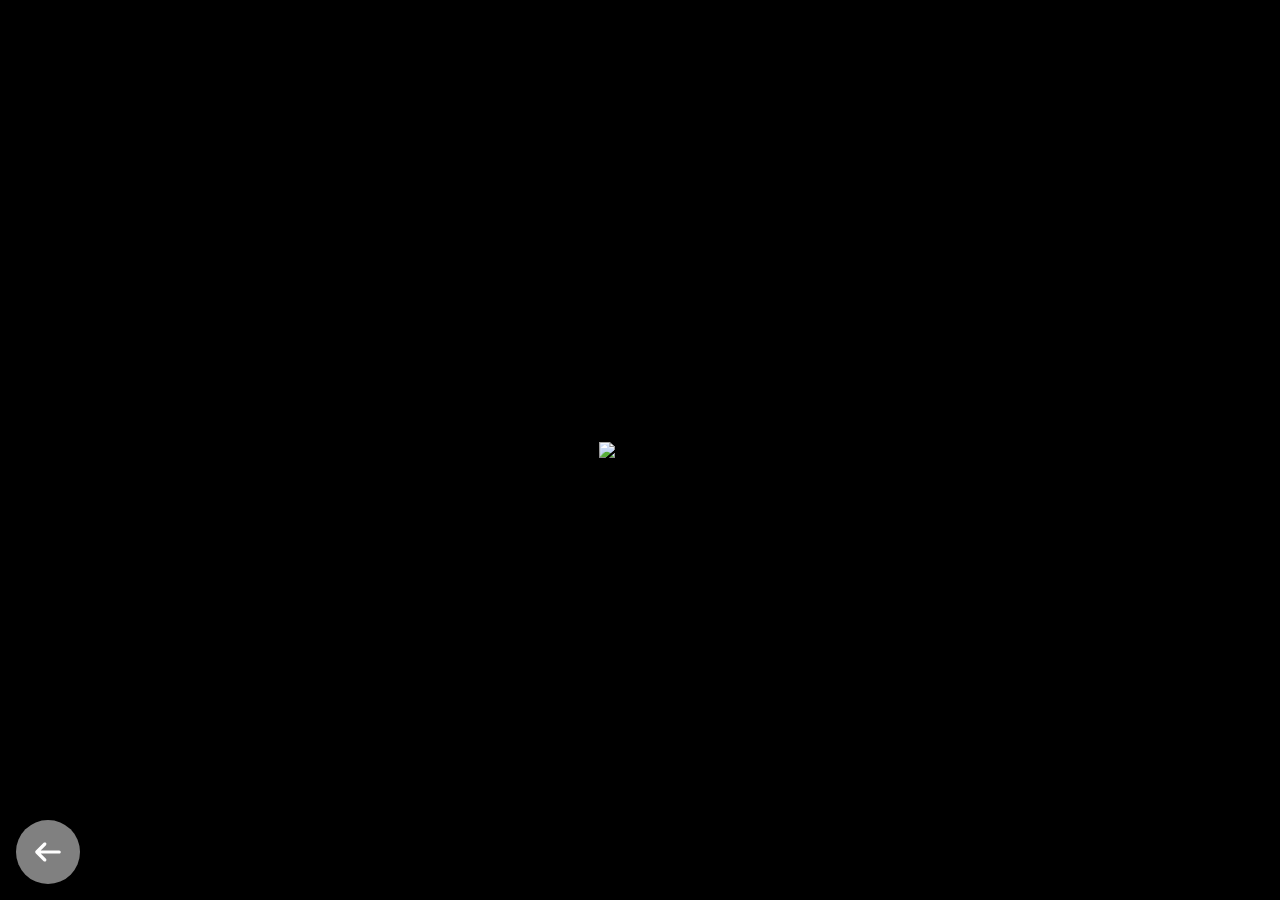
==== app.html @ 99253683 "Add files via upload" ====
<!DOCTYPE html>
<html lang="en">

<head>
    <meta charset="UTF-8">
    <meta name="viewport" content="width=device-width, initial-scale=1.0">
    <link rel="stylesheet" href="phosphorus.css">
    <title>app</title>
    <style>
        html,
        body {
            display: flex;
            justify-content: center;
            align-items: center;
            align-content: center;
            height: 100%;
            width: 100%;
            margin: 0;
            padding: 0;
            border: none;
            outline: none;
            overflow: hidden;
            background-color: black;
        }

        iframe {
            margin: 0;
            padding: 0;
            border: none;
            outline: none;
            display: flex;
            justify-content: center;
            align-items: center;
            align-content: center;
            height: 99%;
            width: 90%;
            max-width: 130vh;
        }
        iframe * {
            user-select: none !important;
            -webkit-user-drag: none !important;
            display: flex;
            justify-content: center;
            align-items: center;
        }

        * {
            user-select: none !important;
            -webkit-user-drag: none !important;
        }

        #exit-btn {
            fill: white;
            background-color: gray;
            width: 4rem;
            height: 4rem;
            display: flex;
            justify-content: center;
            align-items: center;
            align-content: center;
            border-radius: 50%;
            position: fixed;
            bottom: 1rem;
            left: 1rem;
            cursor: pointer;
            transition: all 0.3s;
        }

        #exit-btn:hover {
            background-color: rgb(83, 83, 83);
        }

        #exit-btn svg {
            display: flex;
            flex-direction: column;
            height: 2rem;
            width: 2rem;
        }

        #fade {
            position: fixed;
            inset: 0;
            background: black;
            z-index: 9999;
            opacity: 1;
            pointer-events: none;
            transition: opacity 1s ease;
        }

        #fade.fade-out {
            opacity: 0;
        }
    </style>
    <title>Document</title>
</head>

<body>
    <div id="fade"></div>
    <div id="exit-btn">
        <svg xmlns="http://www.w3.org/2000/svg"
            viewBox="0 0 640 640"><!--!Font Awesome Free v7.3.1 by @fontawesome - https://fontawesome.com License - https://fontawesome.com/license/free Copyright 2026 Fonticons, Inc.-->
            <path
                d="M73.4 297.4C60.9 309.9 60.9 330.2 73.4 342.7L233.4 502.7C245.9 515.2 266.2 515.2 278.7 502.7C291.2 490.2 291.2 469.9 278.7 457.4L173.3 352L544 352C561.7 352 576 337.7 576 320C576 302.3 561.7 288 544 288L173.3 288L278.7 182.6C291.2 170.1 291.2 149.8 278.7 137.3C266.2 124.8 245.9 124.8 233.4 137.3L73.4 297.3z" />
        </svg>
    </div>
    <iframe id="game-frame" src="embed.html?project_url=mod/mod.sb3&auto-start=true&light-content=false" allowfullscreen="true"
        allowtransparency="true" style="border:none;">
    </iframe>
    <script src="phosphorus.dist.js"></script>
</body>

</html>
<script>
    const exitBtn = document.getElementById('exit-btn');
    const gameFrame = document.getElementById('game-frame');

    exitBtn.addEventListener('click', function () {
        window.location.href = 'index.html';
    });
    window.addEventListener("load", () => {
        const fade = document.getElementById("fade");
        fade.classList.add("fade-out");
        fade.addEventListener("transitionend", () => {
            fade.remove();
        });
    });

    // ---- Interface size: applies the value saved from the config menu
    // (index.html), respecting the same min/max limits calculated from
    // screen size. ----
    const UI_SIZE_DEFAULT = 100;

    function getSizeLimits() {
        const width = window.innerWidth;

        let min = 70;
        let max = 150;

        if (width <= 400) {
            min = 50;
            max = 110;
        } else if (width <= 700) {
            min = 60;
            max = 130;
        } else if (width <= 1100) {
            min = 70;
            max = 150;
        } else {
            min = 70;
            max = 180;
        }

        return { min, max };
    }

    function applyInterfaceSize(percentage) {
        document.documentElement.style.fontSize = percentage + "%";
    }

    function loadInterfaceSize() {
        const saved = localStorage.getItem("uiSize");
        const { min, max } = getSizeLimits();
        let percentage = saved ? parseInt(saved, 10) : UI_SIZE_DEFAULT;
        percentage = Math.min(Math.max(percentage, min), max);
        applyInterfaceSize(percentage);
    }

    loadInterfaceSize();

    // Re-adjust if the screen changes size (rotation, window resize).
    let resizeTimeout;
    window.addEventListener("resize", () => {
        clearTimeout(resizeTimeout);
        resizeTimeout = setTimeout(loadInterfaceSize, 200);
    });

    // If the user goes back to index.html, changes the size there, and
    // returns to app.html without a full page reload (e.g. future SPA
    // navigation), this would pick up the change. Since navigation today
    // is a normal link, the value always comes in correctly from
    // localStorage on the load above; but we also listen for "storage"
    // to cover opening the game in another tab while tweaking the size
    // in the menu tab.
    window.addEventListener("storage", (e) => {
        if (e.key === "uiSize") {
            loadInterfaceSize();
        }
    });

    // ---- Dark mode: reads the theme saved by the config menu and applies
    // it to the background, then sends it to embed.html as soon as it
    // reports that it has loaded. ----
    function isDarkMode() {
        return localStorage.getItem("tema") !== "light";
    }

    function sendThemeToEmbed() {
        if (gameFrame && gameFrame.contentWindow) {
            gameFrame.contentWindow.postMessage(
                { type: "theme-change", dark: isDarkMode() },
                "*"
            );
        }
    }

    // embed.html sends a "hello" message as soon as the player
    // initializes, and "load" when the project finishes loading. We send
    // the theme at both points to make sure the sprite already exists
    // by the time the message arrives (the costume can only be swapped
    // after the project has loaded).
    window.addEventListener('message', function (e) {
        const data = e.data;
        if (!data || !data.type) return;
        if (data.type === 'hello' || data.type === 'load') {
            sendThemeToEmbed();
        }
    });

    function applyThemeColors(colors) {
        if (!colors) return;
        document.documentElement.style.backgroundColor = colors.appBackgroundColor;
        document.body.style.backgroundColor = colors.appBackgroundColor;
        const fade = document.getElementById("fade");
        if (fade) fade.style.background = colors.appBackgroundColor;
    }

    // Load app-colors.json and apply the app's background color for the
    // current theme (dark/light).
    fetch('mod/app-colors.json').then(function (r) {
        return r.ok ? r.json() : null;
    }).then(function (data) {
        if (!data) return;
        const key = isDarkMode() ? "dark" : "light";
        // Supports both the new format ({dark:{...}, light:{...}}) and
        // the old one (flat object), so it doesn't break if the json
        // hasn't been updated yet.
        const colors = data[key] || data;
        applyThemeColors(colors);
    }).catch(function () {
        // app-colors.json missing or invalid: keep the default background.
    });
</script>
---- phosphorus.css ----
.forkphorus-root {
  position: relative;
  font-family: "Helvetica Neue", "Helvetica", "Arial", sans-serif;
  width: 480px;
  height: 360px;
  font-size: 10px;
  background-color: #fff;
  color: black;
  overflow: hidden;
  user-select: none;
  color-scheme: light;
}

.forkphorus-root > * {
  position: absolute;
  left: 0;
  top: 0;
  transform: translateZ(0);
  width: 100%;
  height: 100%;
}

/* Scratch 2 fonts */
@font-face {
  font-family: "Donegal One";
  src: url("fonts/DonegalOne-Regular.woff2") format("woff2");
}
@font-face {
  font-family: "Gloria Hallelujah";
  src: url("fonts/GloriaHallelujah.woff2") format("woff2");
}
@font-face {
  font-family: "Mystery Quest";
  src: url("fonts/MysteryQuest-Regular.woff2") format("woff2");
}
@font-face {
  font-family: "Permanent Marker";
  src: url("fonts/PermanentMarker.woff2") format("woff2");
}
@font-face {
  font-family: "Scratch";
  src: url("fonts/ScratchSavers_b2.woff2") format("woff2");
}

/* Scratch 3 Variable Watchers */
.s3-watcher-container {
  position: absolute;
  top: 0;
  left: 0;
  color: rgb(87, 94, 117);
  border: 0.1em solid rgba(0, 0, 0, 0.15);
  border-radius: 0.25em;
  display: flex;
  flex-direction: column;
  background: hsl(215, 100%, 95%);
  pointer-events: auto;
  line-height: 1.25;
}
.s3-watcher-container > * {
  font-size: 1.2em;
}
.s3-watcher-row {
  display: flex;
  flex-direction: row;
}
.s3-watcher-label {
  font-weight: bold;
  text-align: center;
  margin: 0 5px;
}
.s3-watcher-value {
  color: white;
  text-align: center;
}
.s3-watcher-container .s3-watcher-value {
  /* fallback color */
  background-color: rgb(15, 189, 140);
}
.s3-watcher-container[data-opcode^="data_"] .s3-watcher-value {
  background-color: rgb(255, 140, 26);
}
.s3-watcher-container[data-opcode^="sensing_"] .s3-watcher-value {
  background-color: rgb(92, 177, 214);
}
.s3-watcher-container[data-opcode^="motion_"] .s3-watcher-value {
  background-color: rgb(76, 151, 255);
}
.s3-watcher-container[data-opcode^="looks_"] .s3-watcher-value {
  background-color: rgb(153, 102, 255);
}
.s3-watcher-container[data-opcode^="sound_"] .s3-watcher-value {
  background-color: rgb(207, 99, 207);
}
/* Normal watcher */
.s3-watcher-container-normal {
  padding: 3px;
}
.s3-watcher-row-normal .s3-watcher-value {
  border-radius: 0.25em;
  padding: 0 0.2px;
  margin: 0 0.5em;
  min-width: 4em;
}
/* Slider Watcher (uses normal) */
.s3-watcher-row-slider input[type="range"] {
  margin: 0;
  width: 100%;
}
/* Large watcher */
.s3-watcher-large .s3-watcher-value {
  border-radius: inherit;
  font-size: 1.6em;
  min-height: 1.4em;
  min-width: 3em;
}

/* Scratch 3 list watchers */
.s3-list-container {
  position: absolute;
  color: rgb(87, 94, 117);
  top: 0;
  left: 0;
  display: flex;
  flex-direction: column;
  background-color: hsla(215, 100%, 95%, 1);
  border: 0.1em solid rgba(0, 0, 0, 0.15);
  border-radius: 0.25em;
  pointer-events: none;
  line-height: 1.5;
}
.s3-list-content {
  text-align: center;
  width: 100%;
  flex: 1;
  overflow-y: auto;
  pointer-events: auto;
  /* reset any scrollbar color changes */
  scrollbar-color: auto;
}
.s3-list-content:empty::after {
  content: "(empty)";
  text-align: center;
}
.s3-list-rows {
  position: relative;
  width: 100%;
  height: 100%;
  overflow-x: hidden;
  overflow-y: scroll;
  contain: layout;
}
.s3-list-endpoint {
  position: absolute;
  width: 1px;
  height: 1px;
  will-change: transform;
  contain: layout;
}
.s3-list-row {
  position: absolute;
  display: flex;
  flex-direction: row;
  width: 100%;
  text-align: left;
  align-items: center;
  will-change: transform;
  contain: layout;
}
.s3-list-index, .s3-list-value {
  margin: 0 3px;
}
.s3-list-index {
  font-weight: bold;
  pointer-events: none;
}
.s3-list-value {
  background-color: rgb(252, 102, 44);
  border: 1px solid rgba(0, 0, 0, 0.15);
  border-radius: 0.25em;
  flex: 1;
  color: #fff;
  padding: 1px 5px;
  min-height: 1.5em;
  overflow: hidden;
  text-overflow: ellipsis;
  user-select: text;
  white-space: pre;
}
.s3-list-top-label, .s3-list-bottom-label {
  padding: 3px;
  text-align: center;
  font-weight: bold;
  background-color: #fff;
}
.s3-list-top-label {
  border-bottom: 1px solid rgba(0, 0, 0, 0.15);
}
.s3-list-row, .s3-list-top-label, .s3-list-bottom-label {
  font-size: 1.2em;
}

/* Player Styles */
.player-root {
  color: #000;
  height: auto;
}
.player-stage {
  width: 480px;
  height: 360px;
}
/* Player Fullscreen */
.player-root[fullscreen] {
  position: absolute;
  top: 0;
  left: 0;
  background: #000;
  height: 100%;
  width: 100%;
}
.player-body-fullscreen {
  background: #000;
  overflow: hidden;
}
/* Player Errors */
.player-root .player-error {
  color: rgb(128, 0, 0);
  font: 500 12px sans-serif;
  box-sizing: border-box;
  padding: 8px;
  position: relative;
  top: 100%;
  left: 0;
  transform: translateY(-100%);
  width: 100%;
  background-color: rgba(255, 200, 200, 0.9);
  backdrop-filter: blur(2px);
  pointer-events: auto;
}
.player-error a {
  color: rgb(100, 0, 0);
}
.player-error a:active {
  color: rgb(24, 67, 210);
}
.player-root[theme=dark] .player-error {
  color: rgb(255, 91, 91);
  background-color: rgba(40, 8, 8, 0.85);
}
.player-root[theme=dark] .player-error a {
  color: rgb(210, 24, 24);
}
.player-root[theme=dark] .player-error a:active {
  color: rgb(24, 120, 210);
}

/* Player Controls */
.player-controls {
  display: none;
  position: relative;
  height: 0;
  overflow: hidden;
}
.player-controls .player-button {
  width: 32px;
  height: 32px;
  float: right;
  cursor: pointer;
  text-align: center;
  opacity: 0.4;
  background-image: url(icons.svg);
  text-decoration: none;
}
.player-root[theme=dark] .player-button {
  background-position-y: -32px;
  opacity: 0.6;
}
.player-controls .player-button:active {
  opacity: 1;
}
.player-controls .player-label {
  -webkit-user-select: none;
  -moz-user-select: none;
  -ms-user-select: none;
  user-select: none;
  cursor: default;
  color: rgba(0, 0, 0, 0.4);
  font: 500 12px/32px sans-serif;
  padding: 0 8px;
}
.player-root[theme=dark] .player-label {
  color: rgba(255, 255, 255, 0.6);
}
.player-controls .player-fullscreen-btn {
  float: left;
  background-position: -128px -0px;
}
.player-root[fullscreen] .player-controls .player-fullscreen-btn {
  background-position-x: -160px;
}
.player-controls .player-flag {
  background-position: 0px -0px;
}
.player-controls .player-stop {
  background-position: -96px -0px;
}
.player-controls .player-pause {
  background-position: -32px -0px;
}
.player-root:not([running]) .player-controls .player-pause {
  background-position-x: -64px;
}
.player-controls .player-turbo {
  display: none;
  float: right;
}
.player-controls .player-missing-assets {
  display: none;
  float: right;
  color: #e67e00;
}
.player-root[theme=dark] .player-controls .player-missing-assets {
  color: #ff9d29;
}
.player-root[turbo] .player-turbo {
  display: block;
}
.player-controls .player-muted {
  float: left;
  cursor: pointer;
  display: none;
}
.player-controls .player-muted:hover {
  text-decoration: underline;
}
@keyframes player-appear {
  from {
    visibility: hidden;
  }
  to {
    visibility: visible;
  }
}
.player-root[running][audio-state="suspended"] .player-controls .player-muted {
  display: block;
  animation-name: player-appear;
  animation-timing-function: steps(1, end);
  animation-duration: 0.5s;
}

/* Player Progress Bar */
.player-progress {
  width: 100%;
  height: 100%;
  -webkit-transition: opacity .2s;
  -o-transition: opacity .2s;
  -moz-transition: opacity .2s;
  transition: opacity .2s;
}
.player-progress[state=loaded] {
  opacity: 0;
}
.player-progress-fill {
  width: 0%; /* initial width */
  height: 100%;
  background-color: #cde;
  -webkit-transition: .2s;
  -o-transition: .2s;
  -moz-transition: .2s;
  transition: .2s;
}
.player-progress[state=error] .player-progress-fill {
  background: #eaa;
}
.player-progress[theme=dark] .player-progress-fill {
  background-color: #234;
}
.player-progress[theme=dark][state=error] .player-progress-fill {
  background: #411;
}
.player-controls .player-progress {
  position: absolute;
  top: 0;
  left: 0;
  z-index: -1;
}

/* Player Click To Play */
.player-click-to-play-container {
  position: absolute;
  top: 0;
  left: 0;
  width: 100%;
  height: 100%;
  cursor: pointer;
  pointer-events: all;
  background-color: rgba(0, 0, 0, 0.6);
  display: flex;
  align-items: center;
  justify-content: center;
}
.player-click-to-play-icon {
  width: 10em;
  height: 10em;
  background-image: url(icons/click-to-play.svg);
  background-size: 100% 100%;
}

/* Cloud variable status */
.phosphorus-cloud-status-indicator {
  position: absolute;
  top: 0;
  left: 0;
  width: 100%;
  font-size: 1.2em;
  color: white;
  background-color: rgba(0, 0, 0, 0.75);
  backdrop-filter: blur(2px);
  text-align: center;
  z-index: 10;
}
.phosphorus-cloud-status-indicator.phosphorus-cloud-status-indicator-hidden {
  opacity: 0;
  transition: opacity 0.5s;
  transition-delay: 1s;
}
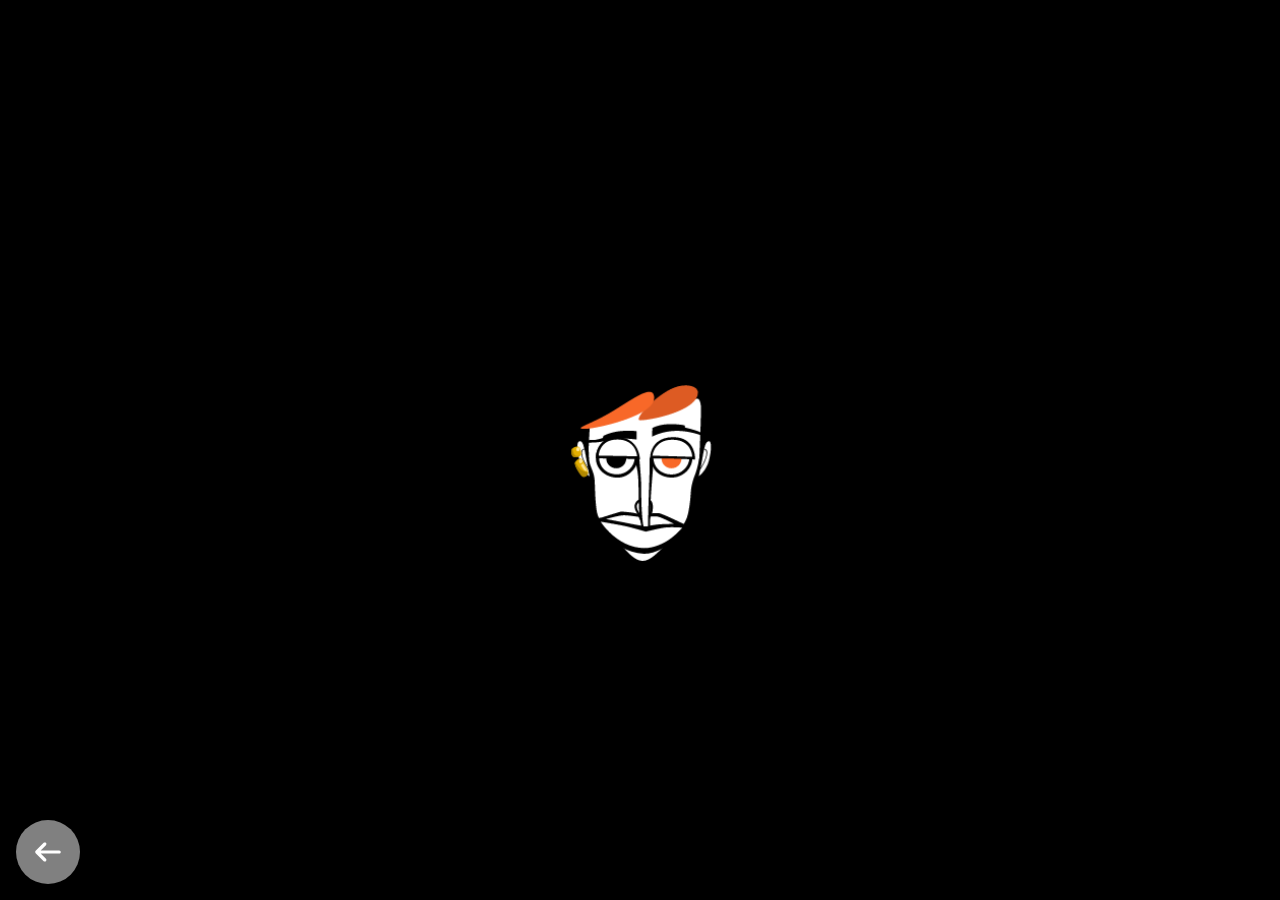
==== commit 6bceeeb3: "Refactor HTML structure and scripts in app.html" ====
--- a/app.html
+++ b/app.html
@@ -224,19 +224,16 @@
         if (fade) fade.style.background = colors.appBackgroundColor;
     }
 
-    // Load app-colors.json and apply the app's background color for the
+    // Load app.json and apply the app's background color for the
     // current theme (dark/light).
-    fetch('mod/app-colors.json').then(function (r) {
+    fetch('mod/app.json').then(function (r) {
         return r.ok ? r.json() : null;
     }).then(function (data) {
         if (!data) return;
         const key = isDarkMode() ? "dark" : "light";
-        // Supports both the new format ({dark:{...}, light:{...}}) and
-        // the old one (flat object), so it doesn't break if the json
-        // hasn't been updated yet.
         const colors = data[key] || data;
         applyThemeColors(colors);
     }).catch(function () {
-        // app-colors.json missing or invalid: keep the default background.
-    });
-</script>+        // app.json missing or invalid: keep the default background.
+    });
+</script>
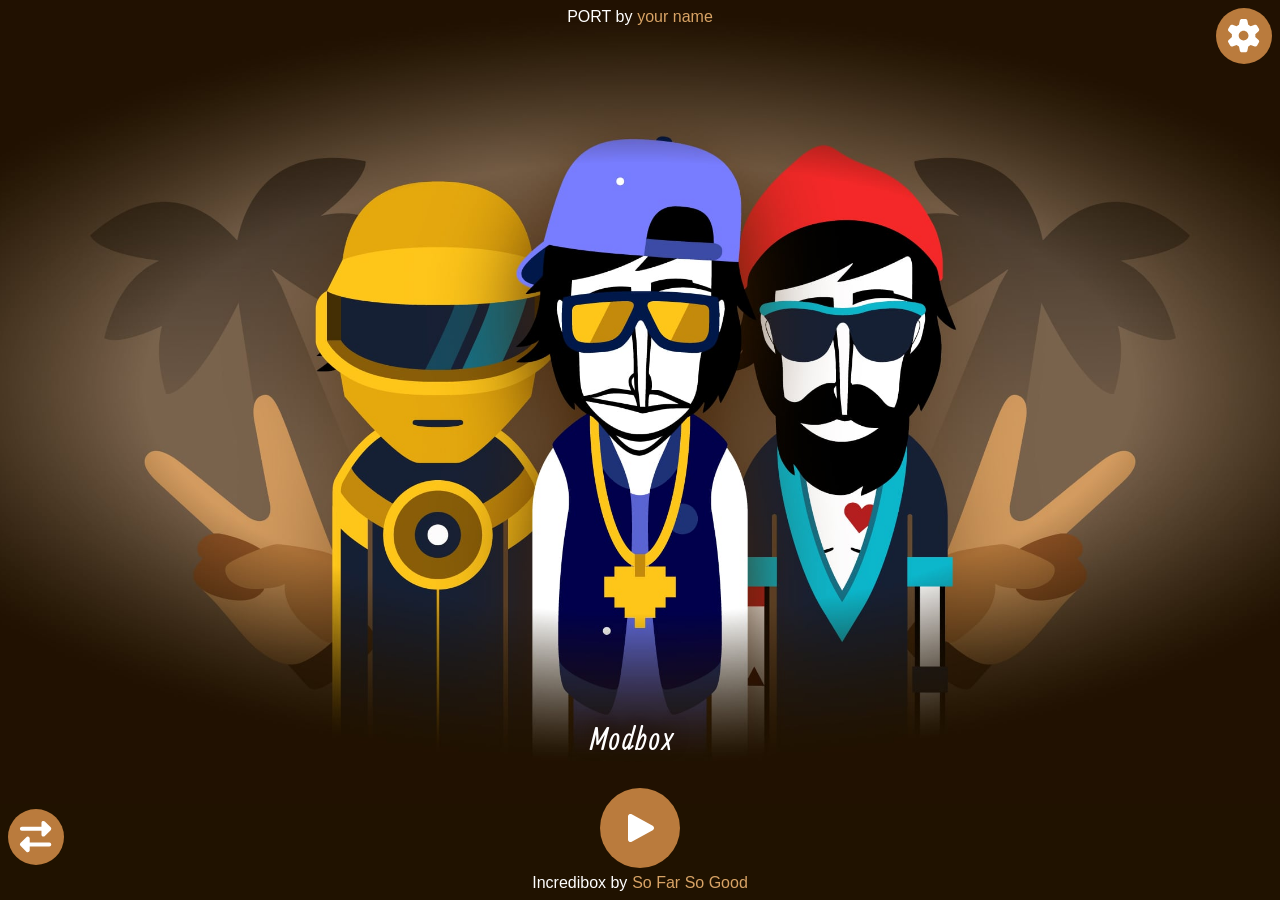
==== commit ae5ec5af: "Add files via upload" ====
--- a/app.html
+++ b/app.html
@@ -1,239 +1,100 @@
-<!DOCTYPE html>
 <html lang="en">
 
 <head>
     <meta charset="UTF-8">
     <meta name="viewport" content="width=device-width, initial-scale=1.0">
-    <link rel="stylesheet" href="phosphorus.css">
-    <title>app</title>
-    <style>
-        html,
-        body {
-            display: flex;
-            justify-content: center;
-            align-items: center;
-            align-content: center;
-            height: 100%;
-            width: 100%;
-            margin: 0;
-            padding: 0;
-            border: none;
-            outline: none;
-            overflow: hidden;
-            background-color: black;
-        }
-
-        iframe {
-            margin: 0;
-            padding: 0;
-            border: none;
-            outline: none;
-            display: flex;
-            justify-content: center;
-            align-items: center;
-            align-content: center;
-            height: 99%;
-            width: 90%;
-            max-width: 130vh;
-        }
-        iframe * {
-            user-select: none !important;
-            -webkit-user-drag: none !important;
-            display: flex;
-            justify-content: center;
-            align-items: center;
-        }
-
-        * {
-            user-select: none !important;
-            -webkit-user-drag: none !important;
-        }
-
-        #exit-btn {
-            fill: white;
-            background-color: gray;
-            width: 4rem;
-            height: 4rem;
-            display: flex;
-            justify-content: center;
-            align-items: center;
-            align-content: center;
-            border-radius: 50%;
-            position: fixed;
-            bottom: 1rem;
-            left: 1rem;
-            cursor: pointer;
-            transition: all 0.3s;
-        }
-
-        #exit-btn:hover {
-            background-color: rgb(83, 83, 83);
-        }
-
-        #exit-btn svg {
-            display: flex;
-            flex-direction: column;
-            height: 2rem;
-            width: 2rem;
-        }
-
-        #fade {
-            position: fixed;
-            inset: 0;
-            background: black;
-            z-index: 9999;
-            opacity: 1;
-            pointer-events: none;
-            transition: opacity 1s ease;
-        }
-
-        #fade.fade-out {
-            opacity: 0;
-        }
-    </style>
-    <title>Document</title>
+    <title>mod</title>
+    <link rel="preconnect" href="https://fonts.googleapis.com">
+    <link rel="preconnect" href="https://fonts.gstatic.com" crossorigin>
+    <link href="https://fonts.googleapis.com/css2?family=Allan:wght@400;700&display=swap" rel="stylesheet">
+    <link rel="stylesheet" href="style.css">
 </head>
 
 <body>
     <div id="fade"></div>
-    <div id="exit-btn">
+    <span id="credit">
+        PORT by <span class="color-1" id="port-by-credit">your name</span>
+    </span>
+    <span id="credit-game">
+        Incredibox by <span class="color-1">So Far So Good</span>
+    </span>
+    <div id="home-screen-img" src="../img/icon.jpg">
+        <span id="mod-title-text">Modbox</span>
+        <img id="mod-title-img" src="" alt="" style="display:none;">
+    </div>
+    <div id="config-btn">
         <svg xmlns="http://www.w3.org/2000/svg"
-            viewBox="0 0 640 640"><!--!Font Awesome Free v7.3.1 by @fontawesome - https://fontawesome.com License - https://fontawesome.com/license/free Copyright 2026 Fonticons, Inc.-->
+            viewBox="0 0 640 640"><!--!Font Awesome Free v7.3.0 by @fontawesome - https://fontawesome.com License - https://fontawesome.com/license/free Copyright 2026 Fonticons, Inc.-->
             <path
-                d="M73.4 297.4C60.9 309.9 60.9 330.2 73.4 342.7L233.4 502.7C245.9 515.2 266.2 515.2 278.7 502.7C291.2 490.2 291.2 469.9 278.7 457.4L173.3 352L544 352C561.7 352 576 337.7 576 320C576 302.3 561.7 288 544 288L173.3 288L278.7 182.6C291.2 170.1 291.2 149.8 278.7 137.3C266.2 124.8 245.9 124.8 233.4 137.3L73.4 297.3z" />
+                d="M259.1 73.5C262.1 58.7 275.2 48 290.4 48L350.2 48C365.4 48 378.5 58.7 381.5 73.5L396 143.5C410.1 149.5 423.3 157.2 435.3 166.3L503.1 143.8C517.5 139 533.3 145 540.9 158.2L570.8 210C578.4 223.2 575.7 239.8 564.3 249.9L511 297.3C511.9 304.7 512.3 312.3 512.3 320C512.3 327.7 511.8 335.3 511 342.7L564.4 390.2C575.8 400.3 578.4 417 570.9 430.1L541 481.9C533.4 495 517.6 501.1 503.2 496.3L435.4 473.8C423.3 482.9 410.1 490.5 396.1 496.6L381.7 566.5C378.6 581.4 365.5 592 350.4 592L290.6 592C275.4 592 262.3 581.3 259.3 566.5L244.9 496.6C230.8 490.6 217.7 482.9 205.6 473.8L137.5 496.3C123.1 501.1 107.3 495.1 99.7 481.9L69.8 430.1C62.2 416.9 64.9 400.3 76.3 390.2L129.7 342.7C128.8 335.3 128.4 327.7 128.4 320C128.4 312.3 128.9 304.7 129.7 297.3L76.3 249.8C64.9 239.7 62.3 223 69.8 209.9L99.7 158.1C107.3 144.9 123.1 138.9 137.5 143.7L205.3 166.2C217.4 157.1 230.6 149.5 244.6 143.4L259.1 73.5zM320.3 400C364.5 399.8 400.2 363.9 400 319.7C399.8 275.5 363.9 239.8 319.7 240C275.5 240.2 239.8 276.1 240 320.3C240.2 364.5 276.1 400.2 320.3 400z" />
         </svg>
     </div>
-    <iframe id="game-frame" src="embed.html?project_url=mod/mod.sb3&auto-start=true&light-content=false" allowfullscreen="true"
-        allowtransparency="true" style="border:none;">
-    </iframe>
-    <script src="phosphorus.dist.js"></script>
+    <div id="trocar-btn">
+        <svg xmlns="http://www.w3.org/2000/svg"
+            viewBox="0 0 640 640"><!--!Font Awesome Free v7.3.0 by @fontawesome - https://fontawesome.com License - https://fontawesome.com/license/free Copyright 2026 Fonticons, Inc.-->
+            <path
+                d="M566.6 214.6L470.6 310.6C461.4 319.8 447.7 322.5 435.7 317.5C423.7 312.5 416 300.9 416 288L416 224L96 224C78.3 224 64 209.7 64 192C64 174.3 78.3 160 96 160L416 160L416 96C416 83.1 423.8 71.4 435.8 66.4C447.8 61.4 461.5 64.2 470.7 73.3L566.7 169.3C579.2 181.8 579.2 202.1 566.7 214.6zM169.3 566.6L73.3 470.6C60.8 458.1 60.8 437.8 73.3 425.3L169.3 329.3C178.5 320.1 192.2 317.4 204.2 322.4C216.2 327.4 224 339.1 224 352L224 416L544 416C561.7 416 576 430.3 576 448C576 465.7 561.7 480 544 480L224 480L224 544C224 556.9 216.2 568.6 204.2 573.6C192.2 578.6 178.5 575.8 169.3 566.7z" />
+        </svg>
+    </div>
+    <div id="play-button">
+        <svg xmlns="http://www.w3.org/2000/svg"
+            viewBox="0 0 640 640"><!--!Font Awesome Free v7.3.0 by @fontawesome - https://fontawesome.com License - https://fontawesome.com/license/free Copyright 2026 Fonticons, Inc.-->
+            <path
+                d="M187.2 100.9C174.8 94.1 159.8 94.4 147.6 101.6C135.4 108.8 128 121.9 128 136L128 504C128 518.1 135.5 531.2 147.6 538.4C159.7 545.6 174.8 545.9 187.2 539.1L523.2 355.1C536 348.1 544 334.6 544 320C544 305.4 536 291.9 523.2 284.9L187.2 100.9z" />
+        </svg>
+    </div>
+    <div id="config-menu" style="display:none;">
+        <div id="tabs">
+            <div class="tab selected" data-tab="credits">credits</div>
+            <div class="tab" data-tab="settings">settings</div>
+        </div>
+
+        <div id="menu-content">
+
+            <div class="tab-content active" id="credits">
+                <p>Incredibox by <span class="color-1">So Far So Good</span></p>
+                <p>Initial color palette from Modbox by <span class="color-1">So Far So Good</span></p>
+                <p>Initial background from Modbox by <span class="color-1">So Far So Good</span></p>
+                <p>Mod by <span class="color-1" id="mod-by-credit">GamerXD1010</span></p>
+                <p>Template by <span class="color-1">Sheep-man</span></p>
+            </div>
+
+            <div class="tab-content" id="settings">
+
+                <h2 id="theme-title">Theme</h2>
+                <div class="setting-row" id="theme-row">
+                    <label for="theme-toggle">Light mode</label>
+                    <input type="checkbox" id="theme-toggle">
+                </div>
+
+                <h2>Interface size</h2>
+                <div class="setting-row" id="ui-size-row">
+                    <label for="ui-size-slider">Size (<span id="ui-size-value">100</span>%)</label>
+                    <input type="range" id="ui-size-slider" min="70" max="150" step="5" value="100">
+                </div>
+                <button id="reset-size">Reset size</button>
+
+            </div>
+
+        </div>
+    </div>
+    <div id="gray-overlay" style="display: none;"></div>
+    <script src="script.js"></script>
+    <script>
+        function getModFolder() {
+            const params = new URLSearchParams(window.location.search);
+            return params.get("v") || "1";
+        }
+
+        const playbutton = document.getElementById("play-button");
+        playbutton.addEventListener("click", function () {
+            window.location.href = "mod.html?v=" + encodeURIComponent(getModFolder());
+        });
+        const trocarbutton = document.getElementById("trocar-btn");
+        trocarbutton.addEventListener("click", function () {
+            window.location.href = "index.html";
+        });
+    </script>
 </body>
 
-</html>
-<script>
-    const exitBtn = document.getElementById('exit-btn');
-    const gameFrame = document.getElementById('game-frame');
-
-    exitBtn.addEventListener('click', function () {
-        window.location.href = 'index.html';
-    });
-    window.addEventListener("load", () => {
-        const fade = document.getElementById("fade");
-        fade.classList.add("fade-out");
-        fade.addEventListener("transitionend", () => {
-            fade.remove();
-        });
-    });
-
-    // ---- Interface size: applies the value saved from the config menu
-    // (index.html), respecting the same min/max limits calculated from
-    // screen size. ----
-    const UI_SIZE_DEFAULT = 100;
-
-    function getSizeLimits() {
-        const width = window.innerWidth;
-
-        let min = 70;
-        let max = 150;
-
-        if (width <= 400) {
-            min = 50;
-            max = 110;
-        } else if (width <= 700) {
-            min = 60;
-            max = 130;
-        } else if (width <= 1100) {
-            min = 70;
-            max = 150;
-        } else {
-            min = 70;
-            max = 180;
-        }
-
-        return { min, max };
-    }
-
-    function applyInterfaceSize(percentage) {
-        document.documentElement.style.fontSize = percentage + "%";
-    }
-
-    function loadInterfaceSize() {
-        const saved = localStorage.getItem("uiSize");
-        const { min, max } = getSizeLimits();
-        let percentage = saved ? parseInt(saved, 10) : UI_SIZE_DEFAULT;
-        percentage = Math.min(Math.max(percentage, min), max);
-        applyInterfaceSize(percentage);
-    }
-
-    loadInterfaceSize();
-
-    // Re-adjust if the screen changes size (rotation, window resize).
-    let resizeTimeout;
-    window.addEventListener("resize", () => {
-        clearTimeout(resizeTimeout);
-        resizeTimeout = setTimeout(loadInterfaceSize, 200);
-    });
-
-    // If the user goes back to index.html, changes the size there, and
-    // returns to app.html without a full page reload (e.g. future SPA
-    // navigation), this would pick up the change. Since navigation today
-    // is a normal link, the value always comes in correctly from
-    // localStorage on the load above; but we also listen for "storage"
-    // to cover opening the game in another tab while tweaking the size
-    // in the menu tab.
-    window.addEventListener("storage", (e) => {
-        if (e.key === "uiSize") {
-            loadInterfaceSize();
-        }
-    });
-
-    // ---- Dark mode: reads the theme saved by the config menu and applies
-    // it to the background, then sends it to embed.html as soon as it
-    // reports that it has loaded. ----
-    function isDarkMode() {
-        return localStorage.getItem("tema") !== "light";
-    }
-
-    function sendThemeToEmbed() {
-        if (gameFrame && gameFrame.contentWindow) {
-            gameFrame.contentWindow.postMessage(
-                { type: "theme-change", dark: isDarkMode() },
-                "*"
-            );
-        }
-    }
-
-    // embed.html sends a "hello" message as soon as the player
-    // initializes, and "load" when the project finishes loading. We send
-    // the theme at both points to make sure the sprite already exists
-    // by the time the message arrives (the costume can only be swapped
-    // after the project has loaded).
-    window.addEventListener('message', function (e) {
-        const data = e.data;
-        if (!data || !data.type) return;
-        if (data.type === 'hello' || data.type === 'load') {
-            sendThemeToEmbed();
-        }
-    });
-
-    function applyThemeColors(colors) {
-        if (!colors) return;
-        document.documentElement.style.backgroundColor = colors.appBackgroundColor;
-        document.body.style.backgroundColor = colors.appBackgroundColor;
-        const fade = document.getElementById("fade");
-        if (fade) fade.style.background = colors.appBackgroundColor;
-    }
-
-    // Load app.json and apply the app's background color for the
-    // current theme (dark/light).
-    fetch('mod/app.json').then(function (r) {
-        return r.ok ? r.json() : null;
-    }).then(function (data) {
-        if (!data) return;
-        const key = isDarkMode() ? "dark" : "light";
-        const colors = data[key] || data;
-        applyThemeColors(colors);
-    }).catch(function () {
-        // app.json missing or invalid: keep the default background.
-    });
-</script>
+</html>
--- a/style.css
+++ b/style.css
@@ -0,0 +1,713 @@
+@import url('https://fonts.googleapis.com/css2?family=Inconsolata:wght@200..900&display=swap');
+
+:root {
+    --color-1: #D8A365;/* text */
+    --color-2: #BA7B3D;/* main color */
+    --color-3: #A16224;/* used on a few buttons, like the search one in incredimods */
+    --color-4: #6A3501;/* hover state for buttons using the main color */
+    --color-5: #422101;/* selected category in the incredimods tab */
+    --color-6: #201200;/* background */
+
+    --menu-bg: black;
+    --menu-text: white;
+    --menu-input-bg: #1e1e1e;
+    --menu-input-text: #d4d4d4;
+    --menu-input-border: #444;
+}
+
+body.light-theme {
+    --menu-bg: #f2f2f2;
+    --menu-text: #1a1a1a;
+    --menu-input-bg: #ffffff;
+    --menu-input-text: #1a1a1a;
+    --menu-input-border: #ccc;
+}
+
+body,
+html {
+    background-color: var(--color-6);
+    font-family: Arial, Helvetica, sans-serif;
+}
+
+body {
+    display: flex;
+    justify-content: center;
+    align-items: center;
+    align-content: center;
+}
+
+#play-button {
+    display: flex;
+    position: fixed;
+    justify-content: center;
+    align-items: center;
+    align-content: center;
+    bottom: 2rem;
+    left: calc(50% - calc(5rem / 2));
+    height: 5rem;
+    width: 5rem;
+    border-radius: 50%;
+    cursor: pointer;
+    background-color: var(--color-2);
+    transition: all 0.15s;
+}
+
+#play-button:hover {
+    transition: all 0.15s;
+    background-color: var(--color-4);
+}
+
+#play-button svg {
+    fill: white;
+    height: 50%;
+}
+
+#credit {
+    display: flex;
+    flex-direction: row;
+    position: fixed;
+    top: 0.5rem;
+    width: 100%;
+    justify-content: center;
+    text-align: center;
+    z-index: 1;
+    color: white;
+    user-select: none;
+}
+#credit-game {
+    display: flex;
+    flex-direction: row;
+    position: fixed;
+    bottom: 0.5rem;
+    width: 100%;
+    justify-content: center;
+    text-align: center;
+    z-index: 1;
+    color: white;
+    user-select: none;
+}
+.color-1 {
+    margin-left: 0.3rem;
+    color: var(--color-1);
+}
+
+.allan-regular {
+    font-family: "Allan", serif;
+    font-weight: 400;
+    font-style: normal;
+}
+
+.allan-bold {
+    font-family: "Allan", serif;
+    font-weight: 700;
+    font-style: normal;
+}
+
+#home-screen-img {
+    top: 0;
+    display: flex;
+    position: fixed;
+    width: calc(100%);
+    height: calc(100% - 6rem);
+    z-index: 0;
+    background-color: transparent;
+    background-image: url('img/home-screen.jpg');
+    background-size: auto 100%;
+    background-repeat: no-repeat;
+    background-position: center;
+}
+
+
+
+#config-btn {
+    display: flex;
+    position: fixed;
+    justify-content: center;
+    align-items: center;
+    align-content: center;
+    top: 0.5rem;
+    right: 0.5rem;
+    height: 3.5rem;
+    width: 3.5rem;
+    border-radius: 50%;
+    cursor: pointer;
+    background-color: var(--color-2);
+    transition: all 0.15s;
+    z-index: 2;
+}
+
+#config-btn:hover {
+    transition: all 0.15s;
+    background-color: var(--color-4);
+}
+
+#config-btn svg {
+    fill: white;
+    height: 70%;
+}
+
+#mod-title-text {
+    display: flex;
+    width: calc(100% - 1rem);
+    justify-content: center;
+    position: fixed;
+    bottom: 9rem;
+    color: white;
+    text-align: center;
+    font-size: 4.6rem;
+    letter-spacing: 0.1rem;
+    text-shadow: 0px -5px 15px var(--color-6);
+    font-family: "Allan", serif;
+    font-weight: 400;
+    margin: 0;
+    user-select: none;
+    font-style: normal;
+}
+
+#mod-title-img {
+    display: none;
+    position: fixed;
+    bottom: 9rem;
+    left: 50%;
+    transform: translateX(-50%);
+    max-width: calc(100% - 1rem);
+    width: auto;
+    object-fit: contain;
+    user-select: none;
+    pointer-events: none;
+}
+
+#gray-overlay {
+    display: flex;
+    z-index: 99;
+    position: fixed;
+    width: 100%;
+    height: 100%;
+    background-color: rgba(190, 190, 190, 0.307);
+}
+
+#config-menu {
+    position: fixed;
+    top: 50%;
+    left: 50%;
+    transform: translate(-50%, -50%);
+    width: fit-content;
+    height: fit-content;
+    min-height: 10rem;
+    display: flex;
+    justify-content: center;
+    align-content: center;
+    flex-direction: column;
+    z-index: 100;
+    transition: all 0.3s;
+    user-select: none;
+    min-width: 30rem;
+    max-width: 40rem;
+}
+
+#config-menu #tabs {
+    display: flex;
+    flex-direction: row;
+    width: fit-content;
+    border-radius: 0.4rem 0.4rem 0 0;
+    background-color: var(--color-4);
+}
+
+#config-menu #tabs .tab {
+    border-radius: 0.4rem 0.4rem 0 0;
+    min-width: 6rem;
+    text-align: center;
+    justify-content: center;
+    align-items: center;
+    align-content: center;
+    height: 3rem;
+    color: var(--color-1);
+    cursor: pointer;
+    background-color: var(--color-4);
+}
+
+#config-menu #menu-content {
+    background-color: var(--menu-bg);
+    color: var(--menu-text);
+    min-height: 10rem;
+    padding: 0.5rem;
+    border-radius: 0 0.4rem 0.4rem 0.4rem;
+    transition: background-color 0.2s, color 0.2s;
+}
+
+#menu-content h2 {
+    color: var(--menu-text);
+    font-size: 1.1rem;
+    margin: 1.2rem 0 0.6rem;
+}
+
+#menu-content h2:first-child {
+    margin-top: 0;
+}
+
+#menu-content p {
+    color: var(--menu-text);
+}
+
+#config-menu #tabs .tab.selected {
+    border-radius: 0.4rem 0.4rem 0 0;
+    min-width: 6rem;
+    text-align: center;
+    justify-content: center;
+    align-items: center;
+    align-content: center;
+    height: 3rem;
+    cursor: pointer;
+    background-color: var(--color-2);
+    color: white;
+}
+
+#menu-content label {
+    width: 100%;
+    display: flex;
+    justify-content: space-between;
+    align-items: center;
+    margin-bottom: .7rem;
+    color: white;
+    gap: 1rem;
+}
+
+#menu-content input[type="color"] {
+    width: 45px;
+    height: 45px;
+    border: none;
+    border-radius: 8px;
+    background: none;
+    cursor: pointer;
+}
+
+#menu-content input[type="color"]::-webkit-color-swatch {
+    border: none;
+    border-radius: 8px;
+}
+
+#menu-content input[type="color"]::-webkit-color-swatch-wrapper {
+    padding: 0;
+}
+
+#restaurar-cores {
+    width: 100%;
+    margin-top: 1rem;
+    padding: 0.7rem 1rem;
+    border: none;
+    border-radius: 0.4rem;
+    background-color: var(--color-2);
+    color: white;
+    font-size: 1rem;
+    cursor: pointer;
+    transition: background-color 0.2s, transform 0.1s;
+}
+
+#restaurar-cores:hover {
+    background-color: var(--color-4);
+}
+
+#restaurar-cores:active {
+    transform: scale(0.97);
+}
+
+#restaurar-cores:focus {
+    outline: 2px solid var(--color-5);
+    outline-offset: 2px;
+}
+
+#restaurar-fundo {
+    font-size: 1rem;
+    width: 100%;
+    margin-top: .7rem;
+    padding: .7rem;
+    border: none;
+    border-radius: .4rem;
+    background: var(--color-2);
+    color: white;
+    cursor: pointer;
+    transition: .2s;
+}
+
+#restaurar-fundo:hover {
+    background: var(--color-4);
+}
+
+.tab-content {
+    display: none;
+}
+
+.tab-content.active {
+    display: block;
+}
+
+#tabs {
+    display: flex;
+}
+
+.tab,
+.selected {
+    user-select: none;
+    transition: .2s;
+}
+
+.tab:hover {
+    background: var(--color-2);
+    color: white;
+}
+
+#importar-json {
+    width: 100%;
+    margin-top: 1rem;
+    padding: .7rem;
+    font-size: 1rem;
+    border: none;
+    border-radius: .4rem;
+    background: var(--color-2);
+    color: white;
+    cursor: pointer;
+    transition: .2s;
+}
+
+#importar-json:hover {
+    background: var(--color-4);
+}
+
+#import-status {
+    margin-top: .8rem;
+    font-weight: normal;
+    word-break: break-word;
+}
+
+#gerar-cores {
+    width: 100%;
+    margin-top: 1rem;
+    padding: .75rem 1rem;
+    border: none;
+    border-radius: .4rem;
+    background-color: var(--color-2);
+    color: white;
+    font-weight: normal;
+    cursor: pointer;
+    font-size: 1rem;
+    transition:
+        background-color .2s,
+        transform .1s;
+}
+
+#gerar-cores:hover {
+    background-color: var(--color-4);
+}
+
+#gerar-cores:active {
+    transform: scale(.98);
+}
+
+#gerar-cores:focus {
+    outline: 2px solid var(--color-5);
+    outline-offset: 2px;
+}
+
+#palette-status {
+    margin-top: .8rem;
+    text-align: center;
+    font-size: .95rem;
+    font-weight: normal;
+    color: white;
+    min-height: 1.2rem;
+}
+#cores label button {
+    display: flex;
+    justify-content: center;
+    align-items: center;
+
+    width: 36px;
+    height: 36px;
+    padding: 0;
+
+    border: none;
+    border-radius: 8px;
+    background: var(--color-2);
+    cursor: pointer;
+
+    flex-shrink: 0;
+    transition: .2s;
+}
+#cores label button svg {
+    width: 18px;
+    height: 18px;
+    fill: white;
+}
+
+#cores label button:hover {
+    background-color: var(--color-4);
+}
+
+#cores label button:active {
+    transform: scale(.98);
+}
+
+#cores label button:focus {
+    outline: 2px solid var(--color-5);
+    outline-offset: 2px;
+}
+#mod-title-input {
+    display: flex;
+    width: 100%;
+    margin-top: 1rem;
+    padding: .75rem 1rem;
+    border: none;
+    border-radius: .4rem;
+    border: 3px solid var(--color-2);
+    background-color: transparent;
+    color: white;
+    font-size: 1rem;
+    outline: none;
+}
+#codigo-export{
+    width:100%;
+    height:180px;
+    background: var(--menu-input-bg);
+    color: var(--menu-input-text);
+    border: 3px solid var(--menu-input-border);
+    border-radius:8px;
+    padding:12px;
+    font-family: "Inconsolata", monospace;
+    resize: none;
+    font-size:14px;
+    box-sizing:border-box;
+    outline:none;
+    transition: background-color 0.2s, color 0.2s, border-color 0.2s;
+}
+#codigo-export::selection {
+    background: var(--color-2);
+    color: white;
+}
+#codigo-export:focus{
+    border-color: var(--color-2);
+}
+
+#copiar-cores{
+    display: flex;
+    width: 50%;
+    height: 1rem;
+    margin-top: 1rem;
+    padding: .75rem 1rem;
+    border: none;
+    border-radius: .4rem;
+    background-color: var(--color-2);
+    color: white;
+    
+    font-size: 1rem;
+    font-weight: normal;
+    cursor: pointer;
+    font-size: 1rem;
+    justify-content: center;
+    align-items: center;
+    box-sizing: fit-content;
+    transition:
+        background-color .2s,
+        transform .1s;
+    margin-top:10px;
+}
+
+#copiar-cores:hover {
+    background-color: var(--color-4);
+}
+
+#copiar-cores:active {
+    transform: scale(.98);
+}
+
+#copiar-cores:focus {
+    outline: 2px solid var(--color-5);
+    outline-offset: 2px;
+}
+*::selection {
+    background: var(--color-2);
+    color: white;
+}
+.setting-row{
+    display:flex;
+    align-items:center;
+    gap:10px;
+    margin-bottom:.7rem;
+}
+
+.setting-row label{
+    flex:1;
+    color:white;
+}
+
+.light-theme .setting-row label{
+    flex:1;
+    color: black !important;
+}
+.setting-row button{
+    width:36px;
+    height:36px;
+    padding:0;
+    display:flex;
+    justify-content:center;
+    align-items:center;
+    flex-shrink:0;
+    background:var(--color-2);
+    border:none;
+    border-radius:8px;
+    cursor:pointer;
+}
+
+.setting-row button svg{
+    width:18px;
+    height:18px;
+}
+
+.setting-row input[type="color"]{
+    width:45px;
+    height:45px;
+}
+
+#theme-toggle {
+    appearance: none;
+    -webkit-appearance: none;
+    width: 3rem;
+    height: 1.6rem;
+    border-radius: 1rem;
+    background-color: var(--color-4);
+    position: relative;
+    cursor: pointer;
+    outline: none;
+    flex-shrink: 0;
+    transition: background-color 0.2s;
+}
+
+#theme-toggle::before {
+    content: "";
+    position: absolute;
+    top: 2px;
+    left: 2px;
+    width: 1.2rem;
+    height: 1.2rem;
+    border-radius: 50%;
+    background-color: white;
+    transition: transform 0.2s;
+}
+
+#theme-toggle:checked {
+    background-color: var(--color-2);
+}
+
+#theme-toggle:checked::before {
+    transform: translateX(1.4rem);
+}
+
+#ui-size-row {
+    align-items: center;
+}
+
+#ui-size-row label {
+    flex: 1;
+}
+
+#ui-size-slider {
+    -webkit-appearance: none;
+    appearance: none;
+    width: 60%;
+    height: 0.4rem;
+    border-radius: 0.4rem;
+    background: var(--color-4);
+    outline: none;
+    cursor: pointer;
+    flex-shrink: 0;
+}
+
+#ui-size-slider::-webkit-slider-thumb {
+    -webkit-appearance: none;
+    appearance: none;
+    width: 1.2rem;
+    height: 1.2rem;
+    border-radius: 50%;
+    background: white;
+    border: 3px solid var(--color-2);
+    cursor: pointer;
+    transition: border-color 0.2s;
+}
+
+#ui-size-slider::-webkit-slider-thumb:hover {
+    border-color: var(--color-4);
+}
+
+#ui-size-slider::-moz-range-thumb {
+    width: 1.2rem;
+    height: 1.2rem;
+    border-radius: 50%;
+    background: white;
+    border: 3px solid var(--color-2);
+    cursor: pointer;
+}
+
+#reset-size {
+    width: 100%;
+    margin-top: 0.7rem;
+    padding: 0.7rem 1rem;
+    border: none;
+    border-radius: 0.4rem;
+    background-color: var(--color-2);
+    color: white;
+    font-size: 1rem;
+    cursor: pointer;
+    transition: background-color 0.2s, transform 0.1s;
+}
+
+#reset-size:hover {
+    background-color: var(--color-4);
+}
+
+#reset-size:active {
+    transform: scale(0.97);
+}
+
+#reset-size:focus {
+    outline: 2px solid var(--color-5);
+    outline-offset: 2px;
+}
+
+#fade{
+    position: fixed;
+    inset: 0;
+    background: black;
+    z-index: 9999;
+    opacity: 1;
+    pointer-events: none;
+    transition: opacity 1s ease;
+}
+
+#fade.fade-out{
+    opacity: 0;
+}
+#trocar-btn {
+    display: flex;
+    position: fixed;
+    justify-content: center;
+    align-items: center;
+    align-content: center;
+    bottom: 2.2rem;
+    left: 0.5rem;
+    height: 3.5rem;
+    width: 3.5rem;
+    border-radius: 50%;
+    cursor: pointer;
+    background-color: var(--color-2);
+    transition: all 0.15s;
+    z-index: 2;
+}
+
+#trocar-btn:hover {
+    transition: all 0.15s;
+    background-color: var(--color-4);
+}
+
+#trocar-btn svg {
+    fill: white;
+    height: 70%;
+}
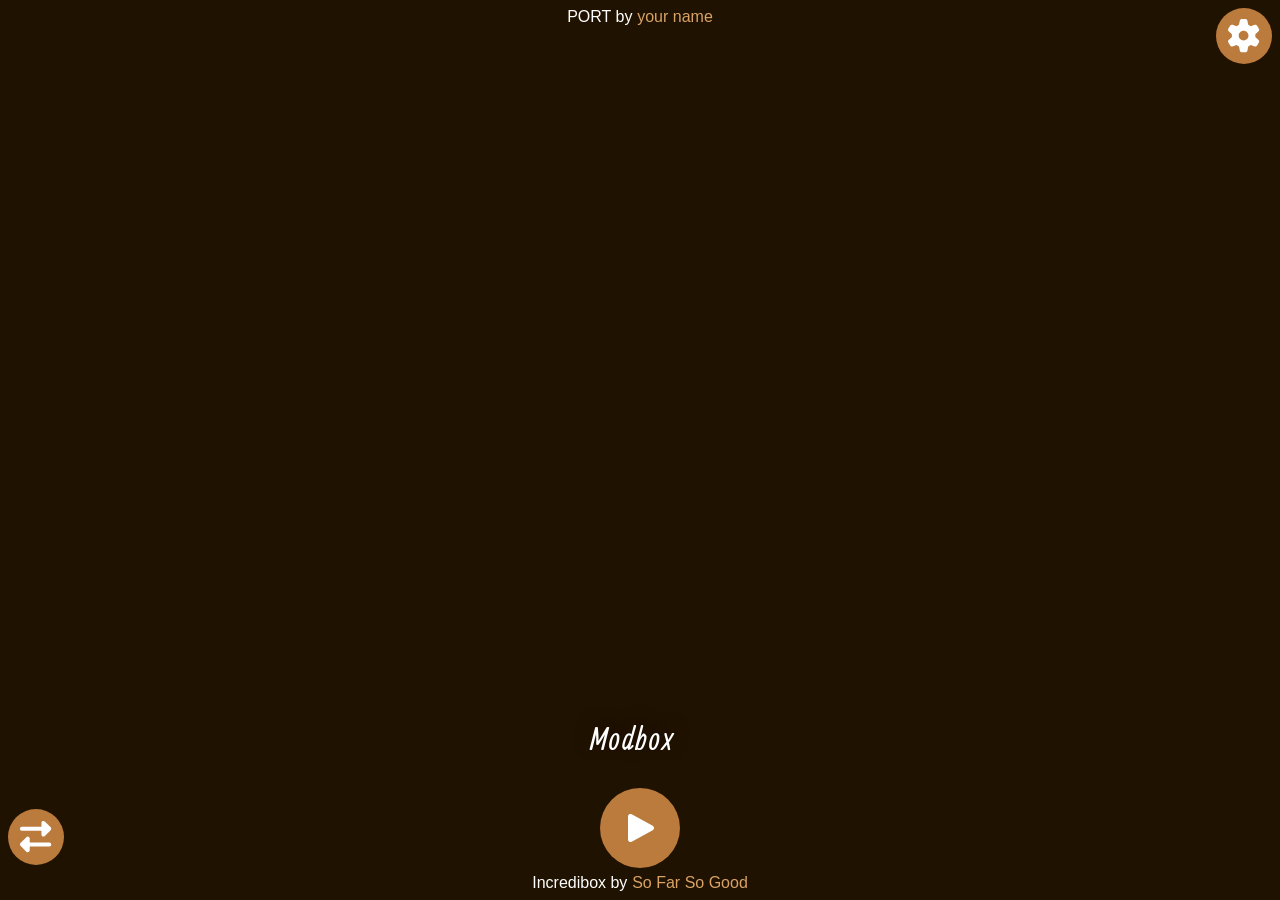
==== commit 9cf5b9e6: "Fix HTML encoding issues in app.html" ====
--- a/app.html
+++ b/app.html
@@ -97,4 +97,4 @@
     </script>
 </body>
 
-</html>+</html>
--- a/style.css
+++ b/style.css
@@ -111,7 +111,6 @@
     height: calc(100% - 6rem);
     z-index: 0;
     background-color: transparent;
-    background-image: url('img/home-screen.jpg');
     background-size: auto 100%;
     background-repeat: no-repeat;
     background-position: center;
@@ -710,4 +709,4 @@
 #trocar-btn svg {
     fill: white;
     height: 70%;
-}+}
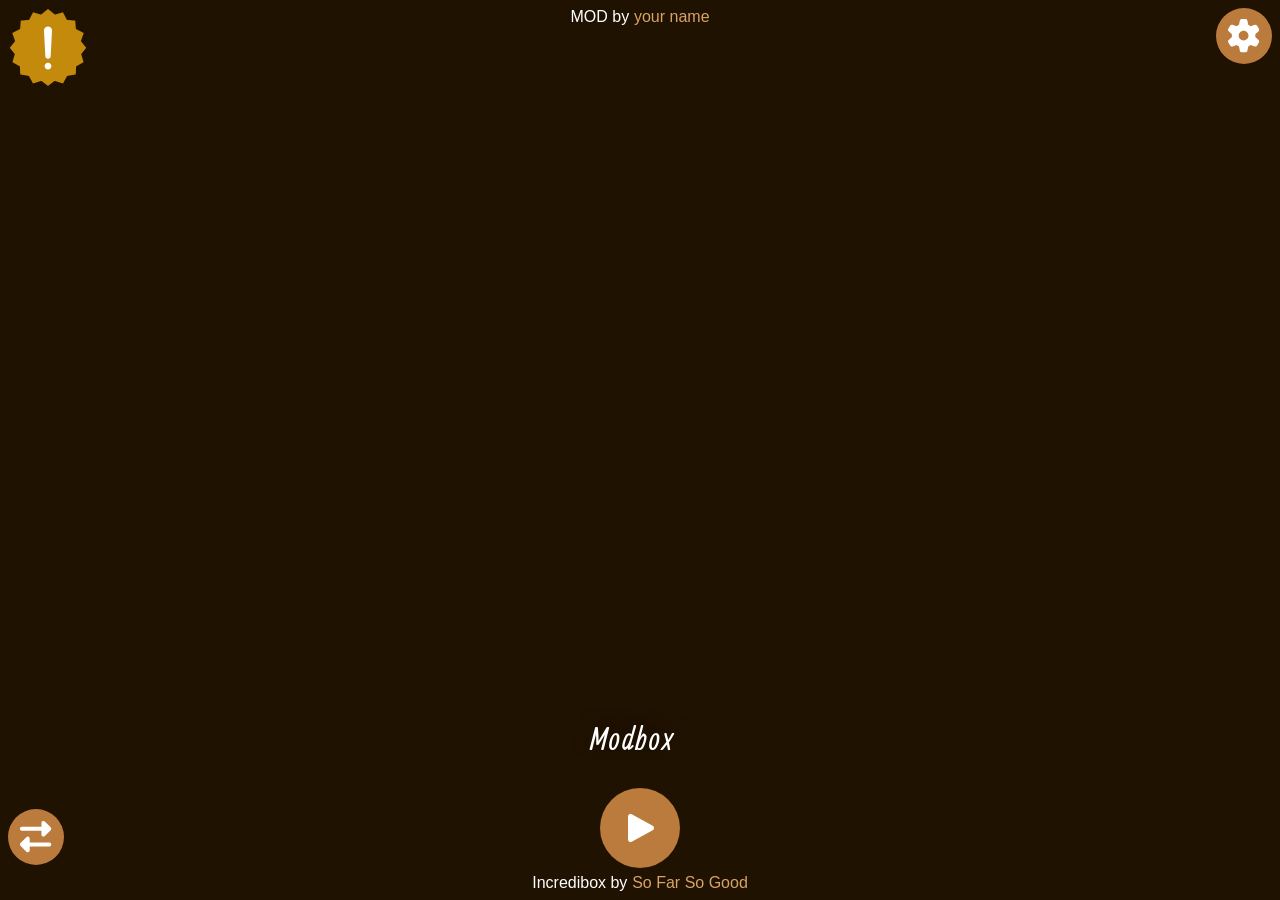
==== commit c1382b36: "credits system added" ====
--- a/app.html
+++ b/app.html
@@ -8,12 +8,20 @@
     <link rel="preconnect" href="https://fonts.gstatic.com" crossorigin>
     <link href="https://fonts.googleapis.com/css2?family=Allan:wght@400;700&display=swap" rel="stylesheet">
     <link rel="stylesheet" href="style.css">
+    <link rel="stylesheet" href="quill.css">
 </head>
 
 <body>
     <div id="fade"></div>
+    <div id="credits-menu" style="display: none;">
+        <div id="credits-menu-content">
+            <div id="menu-credit-back"><div onclick="abrircreditos()" id="icon-credit"><svg xmlns="http://www.w3.org/2000/svg" viewBox="0 0 640 640"><!--!Font Awesome Free v7.3.1 by @fontawesome - https://fontawesome.com License - https://fontawesome.com/license/free Copyright 2026 Fonticons, Inc.--><path d="M504.6 148.5C515.9 134.9 514.1 114.7 500.5 103.4C486.9 92.1 466.7 93.9 455.4 107.5L320 270L184.6 107.5C173.3 93.9 153.1 92.1 139.5 103.4C125.9 114.7 124.1 134.9 135.4 148.5L278.3 320L135.4 491.5C124.1 505.1 125.9 525.3 139.5 536.6C153.1 547.9 173.3 546.1 184.6 532.5L320 370L455.4 532.5C466.7 546.1 486.9 547.9 500.5 536.6C514.1 525.3 515.9 505.1 504.6 491.5L361.7 320L504.6 148.5z"/></svg></div></div>
+            <h2>paste the generated HTML here</h2>
+            <p><span class="ql-font-allan ql-size-huge">Credits</span></p><p><img src="img/template.png"></p><p><br></p><p>Designers by <a href="https://www.youtube.com/watch?v=QDia3e12czc" rel="noopener noreferrer" target="_blank"> Name </a></p><p>...</p>
+        </div>
+    </div>
     <span id="credit">
-        PORT by <span class="color-1" id="port-by-credit">your name</span>
+        MOD by <span class="color-1" id="port-by-credit">your name</span>
     </span>
     <span id="credit-game">
         Incredibox by <span class="color-1">So Far So Good</span>
@@ -78,6 +86,7 @@
 
         </div>
     </div>
+    <div onclick="abrircreditos()" id="credits-btn"></div>
     <div id="gray-overlay" style="display: none;"></div>
     <script src="script.js"></script>
     <script>
@@ -94,7 +103,10 @@
         trocarbutton.addEventListener("click", function () {
             window.location.href = "index.html";
         });
+        function abrircreditos() {
+            document.getElementById("credits-menu").classList.toggle("show");
+        }
     </script>
 </body>
 
-</html>
+</html>
--- a/style.css
+++ b/style.css
@@ -710,3 +710,72 @@
     fill: white;
     height: 70%;
 }
+#credits-btn {
+    display: flex;
+    justify-content: center;
+    align-items: center;
+    height: 5rem;
+    width: 5rem;
+    position: fixed;
+    top: 0.5rem;
+    left: 0.5rem;
+    background-image: url(img/credits.png);
+    background-size:100% 100%;
+    cursor: pointer;
+    transition: all 0.1s;
+}
+#credits-btn:hover {
+    scale: 1.1;
+    transition: all 0.1s;
+}
+#credits-menu {
+    display: flex;
+    z-index: 99;
+    position: fixed;
+    width: 100%;
+    height: 100%;
+    justify-content: center;
+    align-items: center;
+    align-content: center;
+    background-color: rgba(190, 190, 190, 0.307);
+    user-select: none;
+}
+#credits-menu.show {
+    display: flex !important;
+}
+#credits-menu-content {
+    flex-direction: column;
+    display: flex;
+    padding: 1rem;
+    background-color: var(--menu-bg);
+    color: var(--menu-text);
+    height: 30rem;
+    width: 28rem;
+    border-radius: 1rem;
+}
+#menu-credit-back {
+    width: 100%;
+    height: 2rem;
+    display: flex;
+    justify-content: right;
+    position:relative;
+    bottom: 2rem;
+    left: 2rem;
+}
+#menu-credit-back #icon-credit {
+    background-color: var(--color-1);
+    color: white;
+    display: flex;
+    flex-direction: column;
+    justify-content: center;
+    align-items: center;
+    align-content: center;
+    width: 2rem;
+    height: 2rem;
+    font-size: 2rem;
+    padding: 0.8rem;
+    user-select: none;
+    cursor: pointer;
+    border-radius: 50%;
+    fill: white;
+}
--- a/quill.css
+++ b/quill.css
@@ -0,0 +1,662 @@
+
+#credits-menu-content {
+    color: var(--menu-text);
+    counter-reset: list-0 list-1 list-2 list-3 list-4 list-5 list-6 list-7 list-8 list-9;
+    line-height: 1.42;
+    text-align: left;
+    white-space: pre-wrap;
+    word-wrap: break-word
+}
+
+#credits-menu-content p,
+#credits-menu-content ol,
+#credits-menu-content pre,
+#credits-menu-content blockquote,
+#credits-menu-content h1,
+#credits-menu-content h2,
+#credits-menu-content h3,
+#credits-menu-content h4,
+#credits-menu-content h5,
+#credits-menu-content h6 {
+    margin: 0;
+    padding: 0
+}
+
+@supports (counter-set:none) {
+
+    #credits-menu-content p,
+    #credits-menu-content h1,
+    #credits-menu-content h2,
+    #credits-menu-content h3,
+    #credits-menu-content h4,
+    #credits-menu-content h5,
+    #credits-menu-content h6 {
+        counter-set: list-0 list-1 list-2 list-3 list-4 list-5 list-6 list-7 list-8 list-9
+    }
+}
+
+@supports not (counter-set:none) {
+
+    #credits-menu-content p,
+    #credits-menu-content h1,
+    #credits-menu-content h2,
+    #credits-menu-content h3,
+    #credits-menu-content h4,
+    #credits-menu-content h5,
+    #credits-menu-content h6 {
+        counter-reset: list-0 list-1 list-2 list-3 list-4 list-5 list-6 list-7 list-8 list-9
+    }
+}
+
+#credits-menu-content table {
+    border-collapse: collapse;
+    table-layout: fixed;
+    width: 100%
+}
+
+#credits-menu-content td {
+    border: 1px solid var(--menu-text);
+    padding: 2px 5px;
+    outline: none
+}
+
+#credits-menu-content ol {
+    padding-left: 1.5em
+}
+
+#credits-menu-content li {
+    list-style-type: none;
+    padding-left: 1.5em;
+    position: relative
+}
+
+#credits-menu-content li>.ql-ui:before {
+    display: inline-block;
+    margin-left: -1.5em;
+    margin-right: .3em;
+    text-align: right;
+    white-space: nowrap;
+    width: 1.2em
+}
+
+#credits-menu-content li[data-list=checked]>.ql-ui,
+#credits-menu-content li[data-list=unchecked]>.ql-ui {
+    color: var(--menu-text)
+}
+
+#credits-menu-content li[data-list=bullet]>.ql-ui:before {
+    content: '\2022'
+}
+
+#credits-menu-content li[data-list=checked]>.ql-ui:before {
+    content: '\2611'
+}
+
+#credits-menu-content li[data-list=unchecked]>.ql-ui:before {
+    content: '\2610'
+}
+
+@supports (counter-set:none) {
+    #credits-menu-content li[data-list] {
+        counter-set: list-1 list-2 list-3 list-4 list-5 list-6 list-7 list-8 list-9
+    }
+}
+
+@supports not (counter-set:none) {
+    #credits-menu-content li[data-list] {
+        counter-reset: list-1 list-2 list-3 list-4 list-5 list-6 list-7 list-8 list-9
+    }
+}
+
+#credits-menu-content li[data-list=ordered] {
+    counter-increment: list-0
+}
+
+#credits-menu-content li[data-list=ordered]>.ql-ui:before {
+    content: counter(list-0, decimal) '. '
+}
+
+#credits-menu-content li[data-list=ordered].ql-indent-1 {
+    counter-increment: list-1
+}
+
+#credits-menu-content li[data-list=ordered].ql-indent-1>.ql-ui:before {
+    content: counter(list-1, lower-alpha) '. '
+}
+
+@supports (counter-set:none) {
+    #credits-menu-content li[data-list].ql-indent-1 {
+        counter-set: list-2 list-3 list-4 list-5 list-6 list-7 list-8 list-9
+    }
+}
+
+@supports not (counter-set:none) {
+    #credits-menu-content li[data-list].ql-indent-1 {
+        counter-reset: list-2 list-3 list-4 list-5 list-6 list-7 list-8 list-9
+    }
+}
+
+#credits-menu-content li[data-list=ordered].ql-indent-2 {
+    counter-increment: list-2
+}
+
+#credits-menu-content li[data-list=ordered].ql-indent-2>.ql-ui:before {
+    content: counter(list-2, lower-roman) '. '
+}
+
+@supports (counter-set:none) {
+    #credits-menu-content li[data-list].ql-indent-2 {
+        counter-set: list-3 list-4 list-5 list-6 list-7 list-8 list-9
+    }
+}
+
+@supports not (counter-set:none) {
+    #credits-menu-content li[data-list].ql-indent-2 {
+        counter-reset: list-3 list-4 list-5 list-6 list-7 list-8 list-9
+    }
+}
+
+#credits-menu-content li[data-list=ordered].ql-indent-3 {
+    counter-increment: list-3
+}
+
+#credits-menu-content li[data-list=ordered].ql-indent-3>.ql-ui:before {
+    content: counter(list-3, decimal) '. '
+}
+
+@supports (counter-set:none) {
+    #credits-menu-content li[data-list].ql-indent-3 {
+        counter-set: list-4 list-5 list-6 list-7 list-8 list-9
+    }
+}
+
+@supports not (counter-set:none) {
+    #credits-menu-content li[data-list].ql-indent-3 {
+        counter-reset: list-4 list-5 list-6 list-7 list-8 list-9
+    }
+}
+
+#credits-menu-content li[data-list=ordered].ql-indent-4 {
+    counter-increment: list-4
+}
+
+#credits-menu-content li[data-list=ordered].ql-indent-4>.ql-ui:before {
+    content: counter(list-4, lower-alpha) '. '
+}
+
+@supports (counter-set:none) {
+    #credits-menu-content li[data-list].ql-indent-4 {
+        counter-set: list-5 list-6 list-7 list-8 list-9
+    }
+}
+
+@supports not (counter-set:none) {
+    #credits-menu-content li[data-list].ql-indent-4 {
+        counter-reset: list-5 list-6 list-7 list-8 list-9
+    }
+}
+
+#credits-menu-content li[data-list=ordered].ql-indent-5 {
+    counter-increment: list-5
+}
+
+#credits-menu-content li[data-list=ordered].ql-indent-5>.ql-ui:before {
+    content: counter(list-5, lower-roman) '. '
+}
+
+@supports (counter-set:none) {
+    #credits-menu-content li[data-list].ql-indent-5 {
+        counter-set: list-6 list-7 list-8 list-9
+    }
+}
+
+@supports not (counter-set:none) {
+    #credits-menu-content li[data-list].ql-indent-5 {
+        counter-reset: list-6 list-7 list-8 list-9
+    }
+}
+
+#credits-menu-content li[data-list=ordered].ql-indent-6 {
+    counter-increment: list-6
+}
+
+#credits-menu-content li[data-list=ordered].ql-indent-6>.ql-ui:before {
+    content: counter(list-6, decimal) '. '
+}
+
+@supports (counter-set:none) {
+    #credits-menu-content li[data-list].ql-indent-6 {
+        counter-set: list-7 list-8 list-9
+    }
+}
+
+@supports not (counter-set:none) {
+    #credits-menu-content li[data-list].ql-indent-6 {
+        counter-reset: list-7 list-8 list-9
+    }
+}
+
+#credits-menu-content li[data-list=ordered].ql-indent-7 {
+    counter-increment: list-7
+}
+
+#credits-menu-content li[data-list=ordered].ql-indent-7>.ql-ui:before {
+    content: counter(list-7, lower-alpha) '. '
+}
+
+@supports (counter-set:none) {
+    #credits-menu-content li[data-list].ql-indent-7 {
+        counter-set: list-8 list-9
+    }
+}
+
+@supports not (counter-set:none) {
+    #credits-menu-content li[data-list].ql-indent-7 {
+        counter-reset: list-8 list-9
+    }
+}
+
+#credits-menu-content li[data-list=ordered].ql-indent-8 {
+    counter-increment: list-8
+}
+
+#credits-menu-content li[data-list=ordered].ql-indent-8>.ql-ui:before {
+    content: counter(list-8, lower-roman) '. '
+}
+
+@supports (counter-set:none) {
+    #credits-menu-content li[data-list].ql-indent-8 {
+        counter-set: list-9
+    }
+}
+
+@supports not (counter-set:none) {
+    #credits-menu-content li[data-list].ql-indent-8 {
+        counter-reset: list-9
+    }
+}
+
+#credits-menu-content li[data-list=ordered].ql-indent-9 {
+    counter-increment: list-9
+}
+
+#credits-menu-content li[data-list=ordered].ql-indent-9>.ql-ui:before {
+    content: counter(list-9, decimal) '. '
+}
+
+#credits-menu-content .ql-indent-1:not(.ql-direction-rtl) {
+    padding-left: 3em
+}
+
+#credits-menu-content li.ql-indent-1:not(.ql-direction-rtl) {
+    padding-left: 4.5em
+}
+
+#credits-menu-content .ql-indent-1.ql-direction-rtl.ql-align-right {
+    padding-right: 3em
+}
+
+#credits-menu-content li.ql-indent-1.ql-direction-rtl.ql-align-right {
+    padding-right: 4.5em
+}
+
+#credits-menu-content .ql-indent-2:not(.ql-direction-rtl) {
+    padding-left: 6em
+}
+
+#credits-menu-content li.ql-indent-2:not(.ql-direction-rtl) {
+    padding-left: 7.5em
+}
+
+#credits-menu-content .ql-indent-2.ql-direction-rtl.ql-align-right {
+    padding-right: 6em
+}
+
+#credits-menu-content li.ql-indent-2.ql-direction-rtl.ql-align-right {
+    padding-right: 7.5em
+}
+
+#credits-menu-content .ql-indent-3:not(.ql-direction-rtl) {
+    padding-left: 9em
+}
+
+#credits-menu-content li.ql-indent-3:not(.ql-direction-rtl) {
+    padding-left: 10.5em
+}
+
+#credits-menu-content .ql-indent-3.ql-direction-rtl.ql-align-right {
+    padding-right: 9em
+}
+
+#credits-menu-content li.ql-indent-3.ql-direction-rtl.ql-align-right {
+    padding-right: 10.5em
+}
+
+#credits-menu-content .ql-indent-4:not(.ql-direction-rtl) {
+    padding-left: 12em
+}
+
+#credits-menu-content li.ql-indent-4:not(.ql-direction-rtl) {
+    padding-left: 13.5em
+}
+
+#credits-menu-content .ql-indent-4.ql-direction-rtl.ql-align-right {
+    padding-right: 12em
+}
+
+#credits-menu-content li.ql-indent-4.ql-direction-rtl.ql-align-right {
+    padding-right: 13.5em
+}
+
+#credits-menu-content .ql-indent-5:not(.ql-direction-rtl) {
+    padding-left: 15em
+}
+
+#credits-menu-content li.ql-indent-5:not(.ql-direction-rtl) {
+    padding-left: 16.5em
+}
+
+#credits-menu-content .ql-indent-5.ql-direction-rtl.ql-align-right {
+    padding-right: 15em
+}
+
+#credits-menu-content li.ql-indent-5.ql-direction-rtl.ql-align-right {
+    padding-right: 16.5em
+}
+
+#credits-menu-content .ql-indent-6:not(.ql-direction-rtl) {
+    padding-left: 18em
+}
+
+#credits-menu-content li.ql-indent-6:not(.ql-direction-rtl) {
+    padding-left: 19.5em
+}
+
+#credits-menu-content .ql-indent-6.ql-direction-rtl.ql-align-right {
+    padding-right: 18em
+}
+
+#credits-menu-content li.ql-indent-6.ql-direction-rtl.ql-align-right {
+    padding-right: 19.5em
+}
+
+#credits-menu-content .ql-indent-7:not(.ql-direction-rtl) {
+    padding-left: 21em
+}
+
+#credits-menu-content li.ql-indent-7:not(.ql-direction-rtl) {
+    padding-left: 22.5em
+}
+
+#credits-menu-content .ql-indent-7.ql-direction-rtl.ql-align-right {
+    padding-right: 21em
+}
+
+#credits-menu-content li.ql-indent-7.ql-direction-rtl.ql-align-right {
+    padding-right: 22.5em
+}
+
+#credits-menu-content .ql-indent-8:not(.ql-direction-rtl) {
+    padding-left: 24em
+}
+
+#credits-menu-content li.ql-indent-8:not(.ql-direction-rtl) {
+    padding-left: 25.5em
+}
+
+#credits-menu-content .ql-indent-8.ql-direction-rtl.ql-align-right {
+    padding-right: 24em
+}
+
+#credits-menu-content li.ql-indent-8.ql-direction-rtl.ql-align-right {
+    padding-right: 25.5em
+}
+
+#credits-menu-content .ql-indent-9:not(.ql-direction-rtl) {
+    padding-left: 27em
+}
+
+#credits-menu-content li.ql-indent-9:not(.ql-direction-rtl) {
+    padding-left: 28.5em
+}
+
+#credits-menu-content .ql-indent-9.ql-direction-rtl.ql-align-right {
+    padding-right: 27em
+}
+
+#credits-menu-content li.ql-indent-9.ql-direction-rtl.ql-align-right {
+    padding-right: 28.5em
+}
+
+#credits-menu-content li.ql-direction-rtl {
+    padding-right: 1.5em
+}
+
+#credits-menu-content li.ql-direction-rtl>.ql-ui:before {
+    margin-left: .3em;
+    margin-right: -1.5em;
+    text-align: left
+}
+
+#credits-menu-content .ql-code-block-container {
+    font-family: monospace
+}
+
+#credits-menu-content .ql-video {
+    display: block;
+    max-width: 100%
+}
+
+#credits-menu-content .ql-video.ql-align-center {
+    margin: 0 auto
+}
+
+#credits-menu-content .ql-video.ql-align-right {
+    margin: 0 0 0 auto
+}
+
+#credits-menu-content .ql-bg-black {
+    background-color: #000000
+}
+
+#credits-menu-content .ql-bg-red {
+    background-color: #e60000
+}
+
+#credits-menu-content .ql-bg-orange {
+    background-color: #ff9900
+}
+
+#credits-menu-content .ql-bg-yellow {
+    background-color: #ffff00
+}
+
+#credits-menu-content .ql-bg-green {
+    background-color: #008a00
+}
+
+#credits-menu-content .ql-bg-blue {
+    background-color: #0066cc
+}
+
+#credits-menu-content .ql-bg-purple {
+    background-color: #9933ff
+}
+
+#credits-menu-content .ql-color-white {
+    color: #ffffff
+}
+
+#credits-menu-content .ql-color-red {
+    color: #e60000
+}
+
+#credits-menu-content .ql-color-orange {
+    color: #ff9900
+}
+
+#credits-menu-content .ql-color-yellow {
+    color: #ffff00
+}
+
+#credits-menu-content .ql-color-green {
+    color: #008a00
+}
+
+#credits-menu-content .ql-color-blue {
+    color: #0066cc
+}
+
+#credits-menu-content .ql-color-purple {
+    color: #9933ff
+}
+
+#credits-menu-content .ql-font-serif {
+    font-family: Georgia, "Times New Roman", serif
+}
+
+#credits-menu-content .ql-font-monospace {
+    font-family: Monaco, "Courier New", monospace
+}
+
+#credits-menu-content .ql-size-small {
+    font-size: .75em
+}
+
+#credits-menu-content .ql-size-large {
+    font-size: 1.5em
+}
+
+#credits-menu-content .ql-size-huge {
+    font-size: 2.5em
+}
+
+#credits-menu-content .ql-direction-rtl {
+    direction: rtl;
+    text-align: inherit
+}
+
+#credits-menu-content .ql-align-center {
+    text-align: center
+}
+
+#credits-menu-content .ql-align-justify {
+    text-align: justify
+}
+
+#credits-menu-content .ql-align-right {
+    text-align: right
+}
+
+#credits-menu-content .ql-ui {
+    position: absolute
+}
+
+#credits-menu-content h1 {
+    font-size: 2em
+}
+
+#credits-menu-content h2 {
+    font-size: 1.5em
+}
+
+#credits-menu-content h3 {
+    font-size: 1.17em
+}
+
+#credits-menu-content h4 {
+    font-size: 1em
+}
+
+#credits-menu-content h5 {
+    font-size: .83em
+}
+
+#credits-menu-content h6 {
+    font-size: .67em
+}
+
+#credits-menu-content a {
+    color: var(--menu-text);
+    text-decoration: underline
+}
+
+#credits-menu-content blockquote {
+    border-left: 4px solid var(--menu-text);
+    margin-bottom: 5px;
+    margin-top: 5px;
+    padding-left: 16px
+}
+
+#credits-menu-content code,
+#credits-menu-content .ql-code-block-container {
+    border-radius: 3px
+}
+
+#credits-menu-content .ql-code-block-container {
+    margin-bottom: 5px;
+    margin-top: 5px;
+    padding: 5px 10px
+}
+
+#credits-menu-content code {
+    font-size: 85%;
+    padding: 2px 4px
+}
+
+#credits-menu-content .ql-code-block-container {
+    background-color: #23241f;
+    color: #f8f8f2;
+    overflow: visible
+}
+
+#credits-menu-content img {
+    max-width: 100%;
+    border-radius: 1.5rem;
+}
+.allan-regular {
+    font-family: "Allan", serif;
+    font-weight: 400;
+    font-style: normal;
+}
+
+.allan-bold {
+    font-family: "Allan", serif;
+    font-weight: 700;
+    font-style: normal;
+}
+
+.ql-snow .ql-toolbar .ql-export,
+.ql-toolbar.ql-snow .ql-export {
+    width: auto;
+    padding: 3px 6px;
+}
+
+.ql-export::before {
+    content: 'Export';
+    font-size: 12px;
+}
+
+.ql-import::before {
+    content: 'Import';
+    font-size: 12px;
+}
+
+.ql-font-allan {
+    font-family: "Allan", serif;
+}
+
+.ql-snow .ql-picker.ql-font .ql-picker-label[data-value=""]::before,
+.ql-snow .ql-picker.ql-font .ql-picker-item[data-value=""]::before {
+    content: "Padrão";
+}
+
+.ql-snow .ql-picker.ql-font .ql-picker-item[data-value="allan"]::before {
+    content: "Allan";
+    font-family: "Allan", serif;
+}
+
+.ql-snow .ql-picker.ql-font .ql-picker-label[data-value="allan"]::before {
+    content: "Allan";
+    font-family: "Allan", serif;
+}
